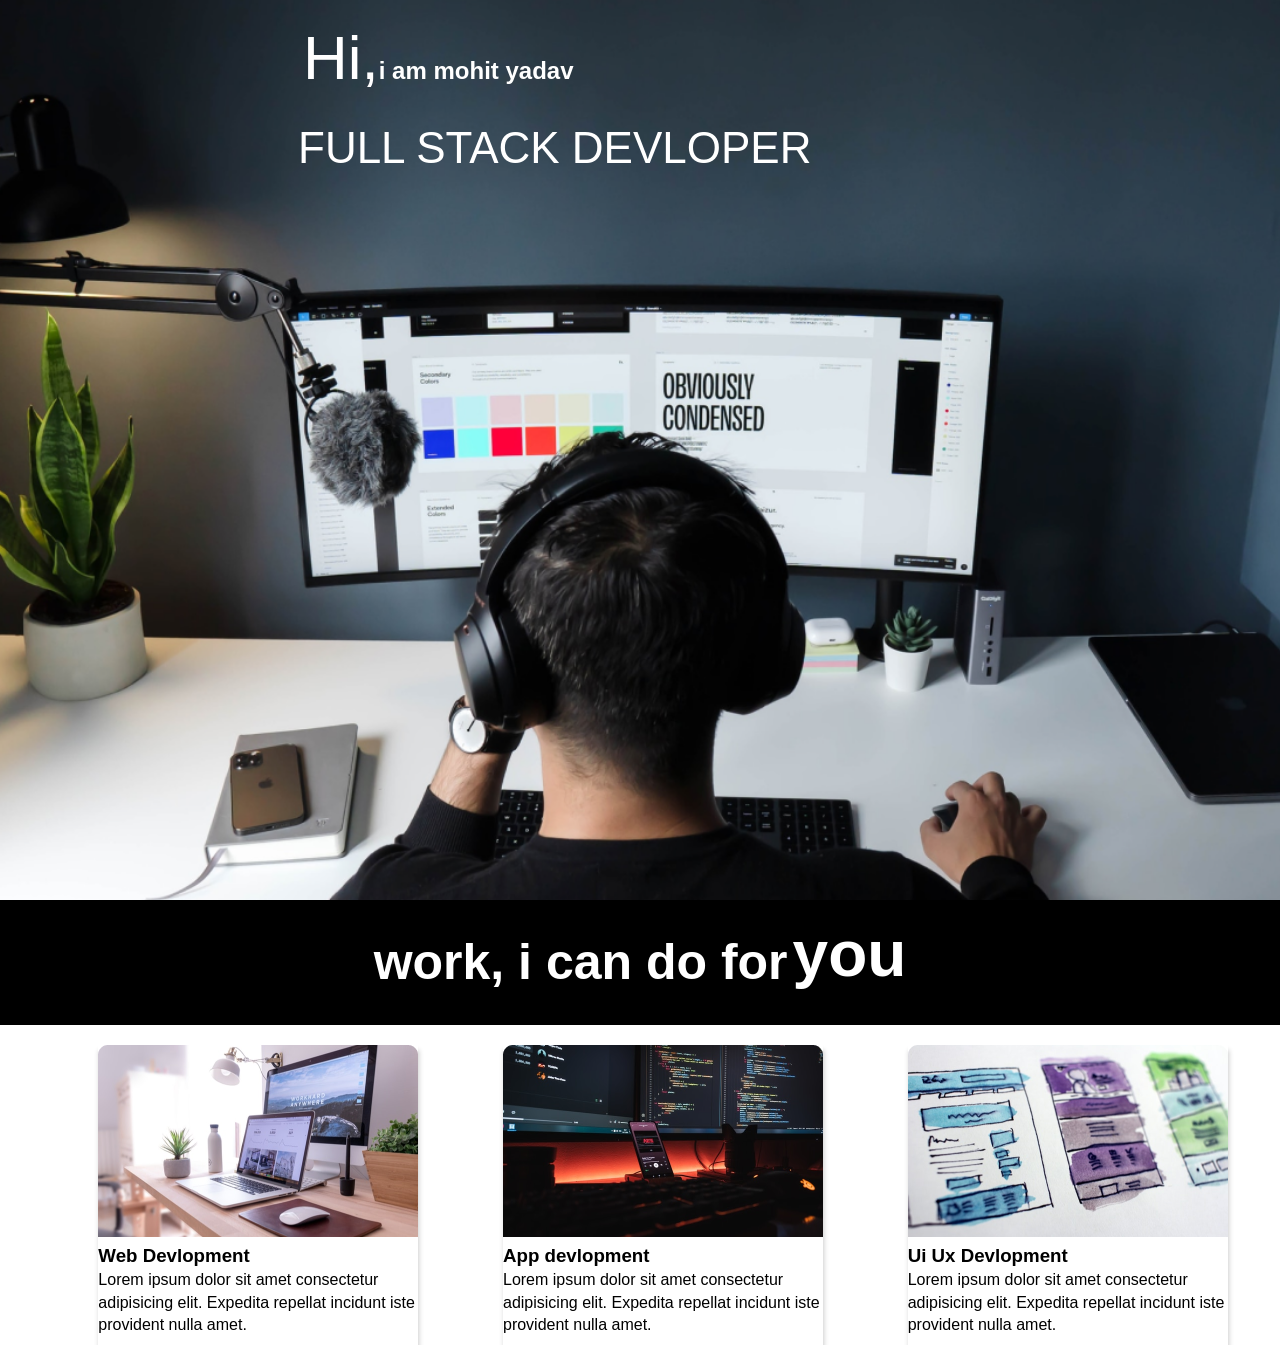
==== index.html @ 043d404e "Rename first.html to index.html" ====
<!DOCTYPE html>
<html lang="en">
<head>
    <meta charset="UTF-8">
    <meta name="viewport" content="width=device-width, initial-scale=1.0">
    <title>Document</title>
    <link rel="stylesheet" href="style.css">
</head>
<body>
    <section class="img1">
        <h1 class="iam"><span class="hi">Hi,</span>i am mohit yadav</h1>
        <h2 class="iam full" > full stack devloper</h2>
    </section>
    <section class="blackbox">
        <h2 class="text"> work, i can do for <span > you</span></h2>
       
    </section>
     <section class="box">
            <div class="grid">
                <div class="card">
                    <div class="image"><img src="web.png"></div>
                    <div class="content">
                        <h3>Web Devlopment</h3>
                        <p>Lorem ipsum dolor sit amet consectetur adipisicing elit. Expedita repellat incidunt iste provident nulla amet.</p>
                    </div>
                </div>
            </div>
            <div class="grid">
                <div class="card">
                    <div class="image"><img src="mobile.png"></div>
                    <div class="content">
                        <h3>App devlopment</h3>
                        <p>Lorem ipsum dolor sit amet consectetur adipisicing elit. Expedita repellat incidunt iste provident nulla amet.</p>
                    </div>
                </div>
            </div>
             <div class="grid">
                <div class="card">
                    <div class="image"><img src="uiux.png"></div>
                    <div class="content">
                        <h3>Ui Ux Devlopment</h3>
                        <p>Lorem ipsum dolor sit amet consectetur adipisicing elit. Expedita repellat incidunt iste provident nulla amet.</p>
                    </div>
                </div>
            </div>
        </section>
</body>
</html>
---- style.css ----
/* .iam {
    max-width: 700px;
    margin: 0 auto;
     /* default margin hatao */
/* } */

/* .iam:first-child {
    padding-top: 25px;  /* sirf upar se gap h1 ke liye */
/* } */

/* .iam:nth-child(2) { */
    /* padding-top: 19px;  h1 aur h2 ke beech ka gap */
/* }  */
*{
    margin: 0;
    padding:0;
}
html,body{
    height: 100%;
    margin: 0;
    font-size: 16px;
    font-family: 'Gill Sans', 'Gill Sans MT', Calibri, 'Trebuchet MS', sans-serif;
    line-height: 1.4;
}
.img1{
    background-image: url("developer.png");
    height: 100%;
}
.img1{
    position: relative;
    background-position: center;
    background-repeat: no-repeat;
    background-size: cover;
}
.iam{
    max-width: 700px;
    margin: 0 auto;
    color: white;
    padding-top: 15px;
    padding-left: 16px;
}

.hi{
    font-size: 62px;
    font-weight: 300;
}
.full{
    font-size: 44px;
    text-transform: uppercase;
    font-weight: 300;
}
.blackbox{
    background-color: black;
    color: white;
    padding: 10px;
}
.text{
    display: flex;
    align-items: center;
    justify-content: center;
    font-size: 50px;
}
span{
    margin-left: 5px;
    font-size: 64px;
    margin-bottom: 15px;
}
.grid{
    display: flex;
    align-items: center;
    justify-content: center;
}
.box{
    
    
  /* max-width: 1100px;
    margin: 0 auto; */
    display: grid;
    grid-template-columns: repeat(auto-fit,minmax(320px,1fr));
    gap: 20px;
    margin: 20px ;
    margin-left: 66px;
}
.card{
    height: 300px;
    max-width: 320px;
    box-shadow: 1px 5px 5px rgba(1,1,1,0.2);
}
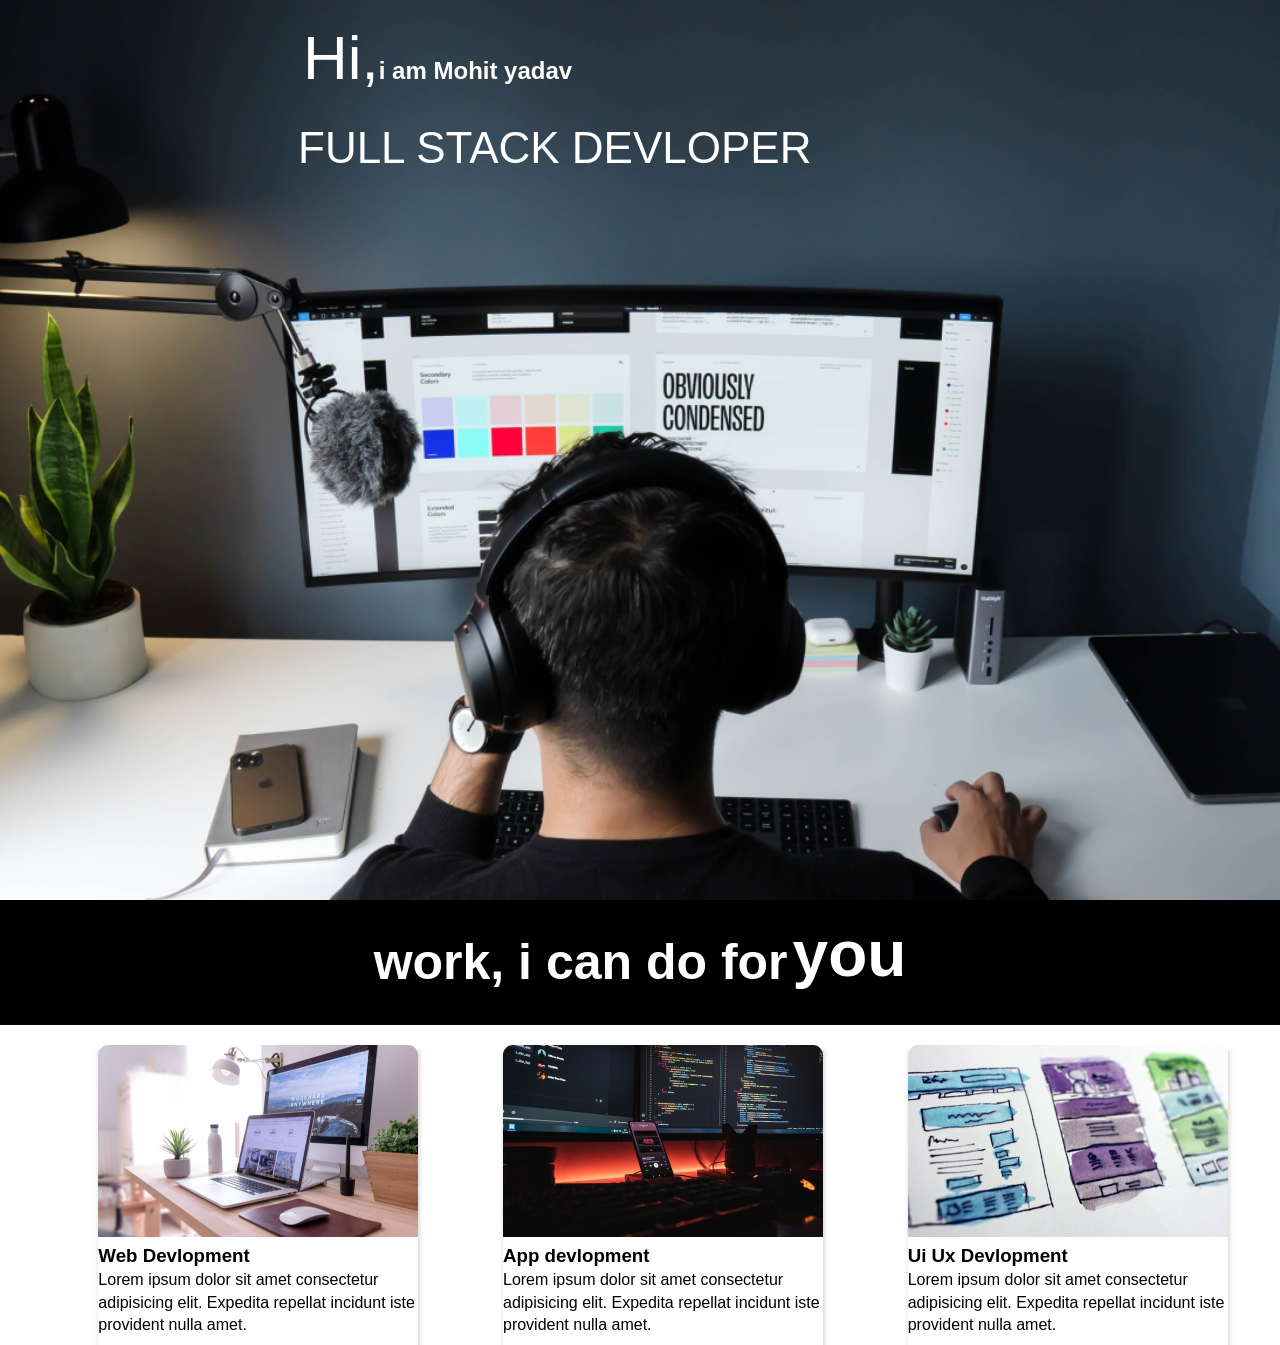
==== commit a0ac0cdd: "Correct name capitalization in index.html" ====
--- a/index.html
+++ b/index.html
@@ -8,7 +8,7 @@
 </head>
 <body>
     <section class="img1">
-        <h1 class="iam"><span class="hi">Hi,</span>i am mohit yadav</h1>
+        <h1 class="iam"><span class="hi">Hi,</span>i am Mohit yadav</h1>
         <h2 class="iam full" > full stack devloper</h2>
     </section>
     <section class="blackbox">
